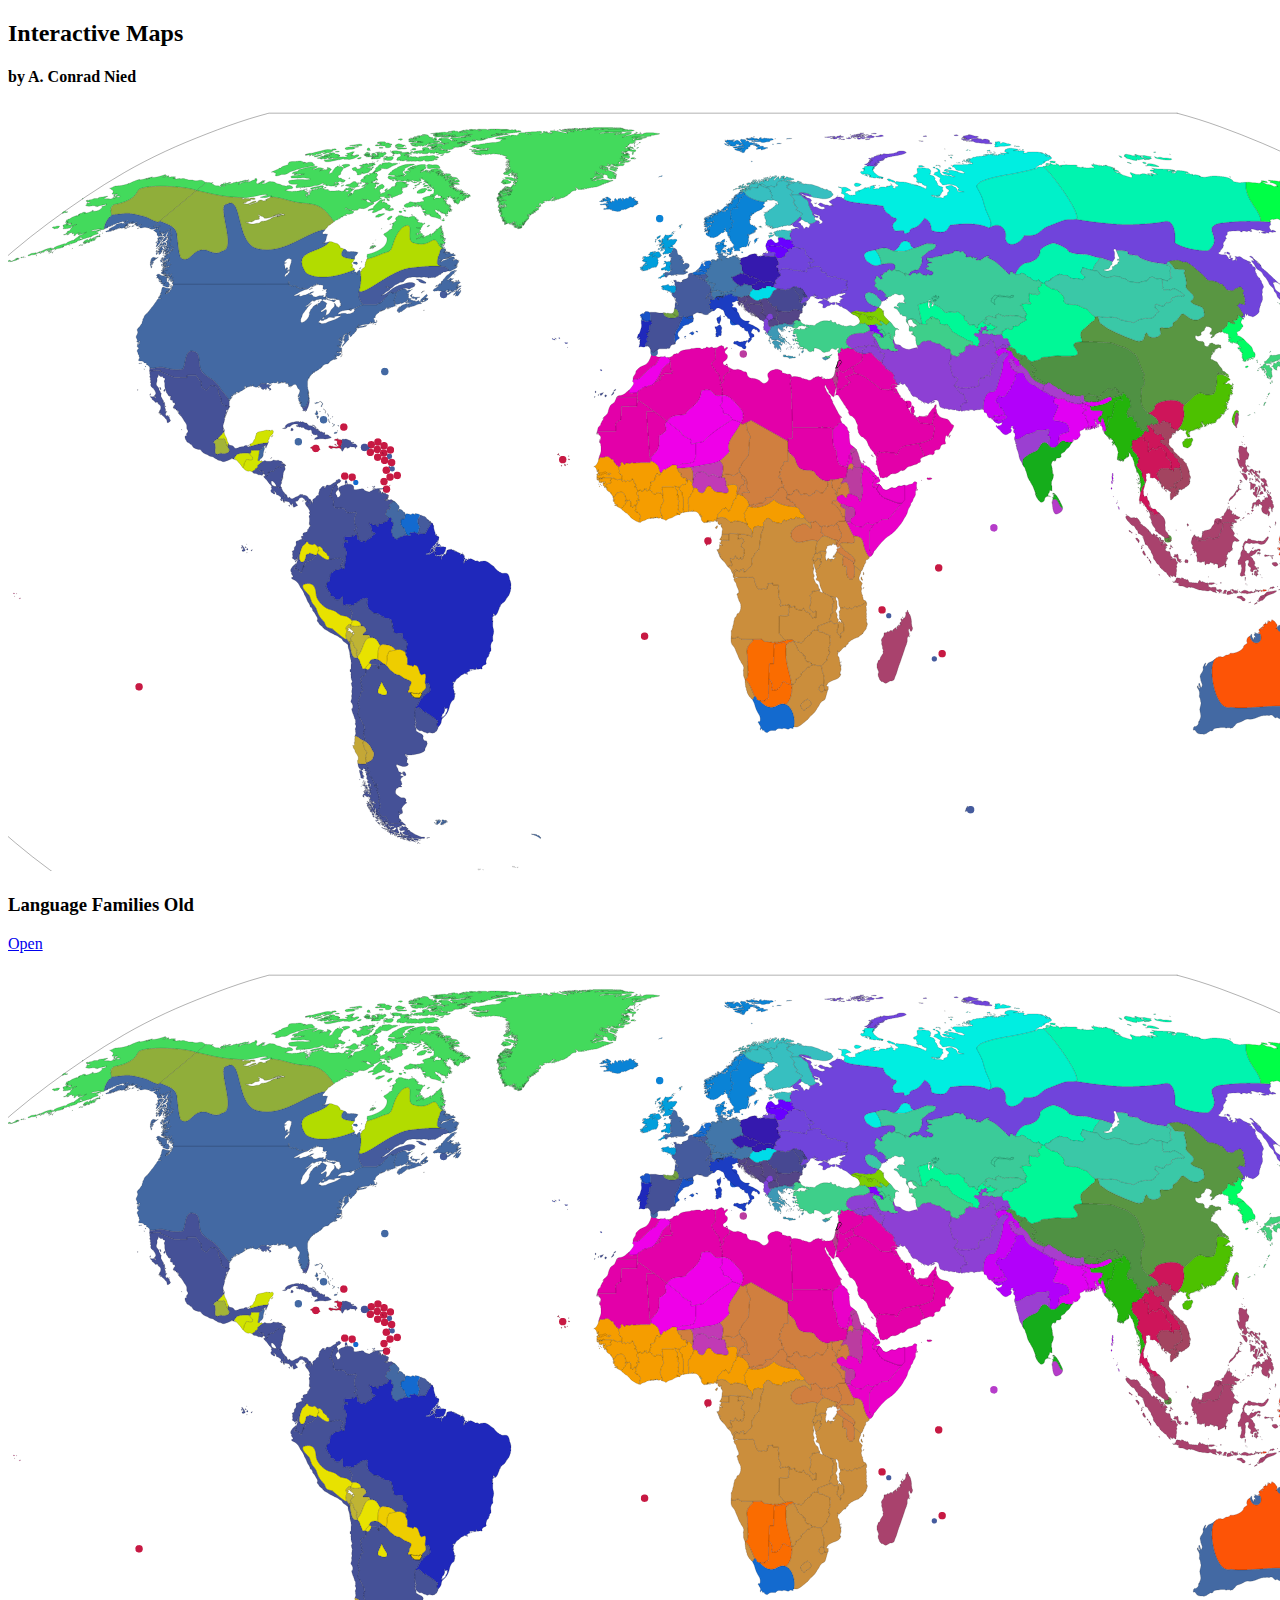
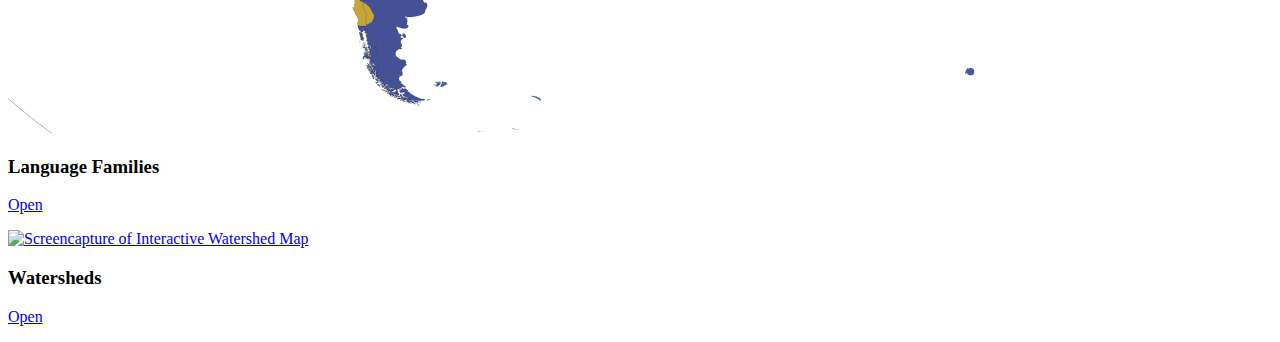
==== index.html @ 42544357 "Original Language Map & Refractored Language Map" ====
<!doctype html>

<html>

<!--
    Made by Alexander Conrad Nied
    Adapted from code from...
  Congle Zhang and Conrad Nied's CSE512 Assignment 3
  Designed 2014-01-29 to 2014-02-10
-->

<head>
    <title> Interactive Maps </title>

    <!-- External Stylesheets -->
    <link rel="stylesheet" type='text/css' href="lib/bootstrap-3.3.6-dist/css/bootstrap.min.css">
    <link rel="stylesheet" type='text/css' href="lib/bootstrap-3.3.6-dist/css/bootstrap-theme.css">
    
    <!-- External Javascript -->
    <script src="lib/jquery/jquery-1.11.3.min.js"></script>
    <script src="lib/d3/d3.v3.min.js" charset="utf-8"></script>
    <script src="lib/bootstrap-3.3.6-dist/js/bootstrap.min.js"></script>
    
    <!-- Stylesheets -->
    <link rel="stylesheet" type='text/css' href="src/style.css">

    <!-- Javascript -->
    <script src="src/util.js" charset="utf-8"></script>
</head>

<body>
    <div class='container'>
        <div class='page-header'>
            <h2>Interactive Maps</h2>
            <h4>by A. Conrad Nied</h4>
        </div>
        <div class="row">
            <div class="col-xs-6 col-sm-4 col-md-3">
                <div class="thumbnail">
                    <a href='a3-anied-clzhang.html' target="_blank">
                        <img src="media/language_family_screencap_a3.png" alt="Screencapture of Old Interactive Language Family Map">
                    </a>
                    <div class="caption">
                        <h3>Language Families Old</h3>
                        <p></p>
                        <p>
                            <a href="a3-anied-clzhang.html" class="btn btn-primary" role="button" target="_blank">Open</a>
                        </p>
                    </div>
                </div>
            </div>
            <div class="col-xs-6 col-sm-4 col-md-3">
                <div class="thumbnail">
                    <a href='language.html' target="_blank">
                        <img src="media/language_family_screencap_a3.png" alt="Screencapture of Interactive Language Family Map">
                    </a>
                    <div class="caption">
                        <h3>Language Families</h3>
                        <p></p>
                        <p>
                            <a href="language.html" class="btn btn-primary" role="button" target="_blank">Open</a>
                        </p>
                    </div>
                </div>
            </div>
            <div class="col-xs-6 col-sm-4 col-md-3">
                <div class="thumbnail">
                    <a href='water.html' target="_blank">
                        <img src="media/raw/Ocean_drainage.png" alt="Screencapture of Interactive Watershed Map">
                    </a>
                    <div class="caption">
                        <h3>Watersheds</h3>
                        <p></p>
                        <p>
                            <a href="water.html" class="btn btn-primary" role="button" target="_blank">Open</a>
                        </p>
                    </div>
                </div>
            </div>
        </div>
    </div>

</body>
</html>
---- src/style.css ----
path {
    stroke: #000;
    stroke-width: 1.5;
    cursor: pointer;
}

.tooltip {
    position: fixed;
    background: white;
    border-width: 1px;
    border-style: ridge;
    border-radius: 8px;
    pointer-events: none;
    opacity: 0;
    z-index: 20;
    text-transform: capitalize;
    padding-bottom: 5px;
}
.tooltip td, .tooltip th {
    padding: 5px 5px 0px 5px;
    max-width: 300px;
}


.wheel-wedge {
    stroke-width: 0.5;
    cursor: zoom-in;
}
.wheel-label {
    font-size: 0.5em;
    /*font-weight: bold;*/
    alignment-baseline: middle;
}
/*.wheel-label-bright {
    fill: white;
}*/
.wheel-label-word1 {
    alignment-baseline: after-edge;
}
.wheel-label-word2 {
    alignment-baseline: before-edge;
}
.wheel-label-back {
    stroke: white;
    stroke-width: 3px;
}
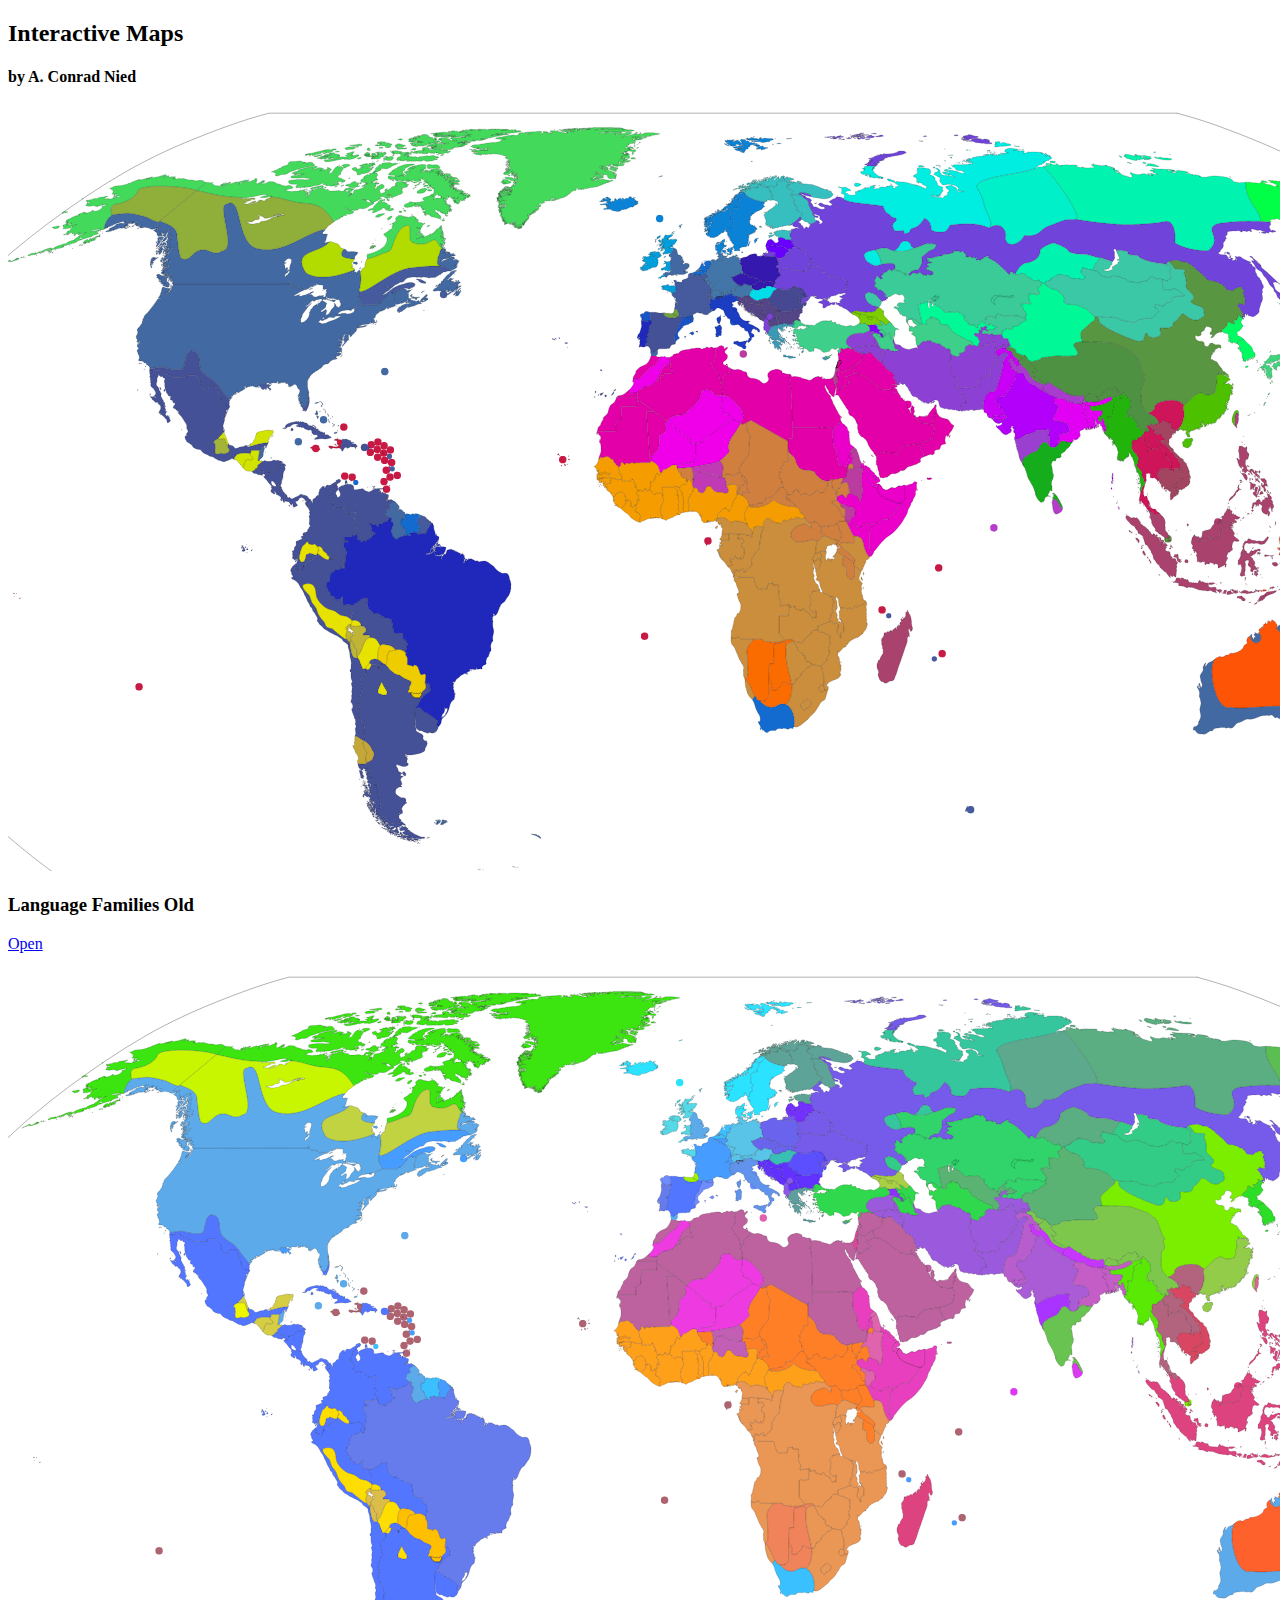
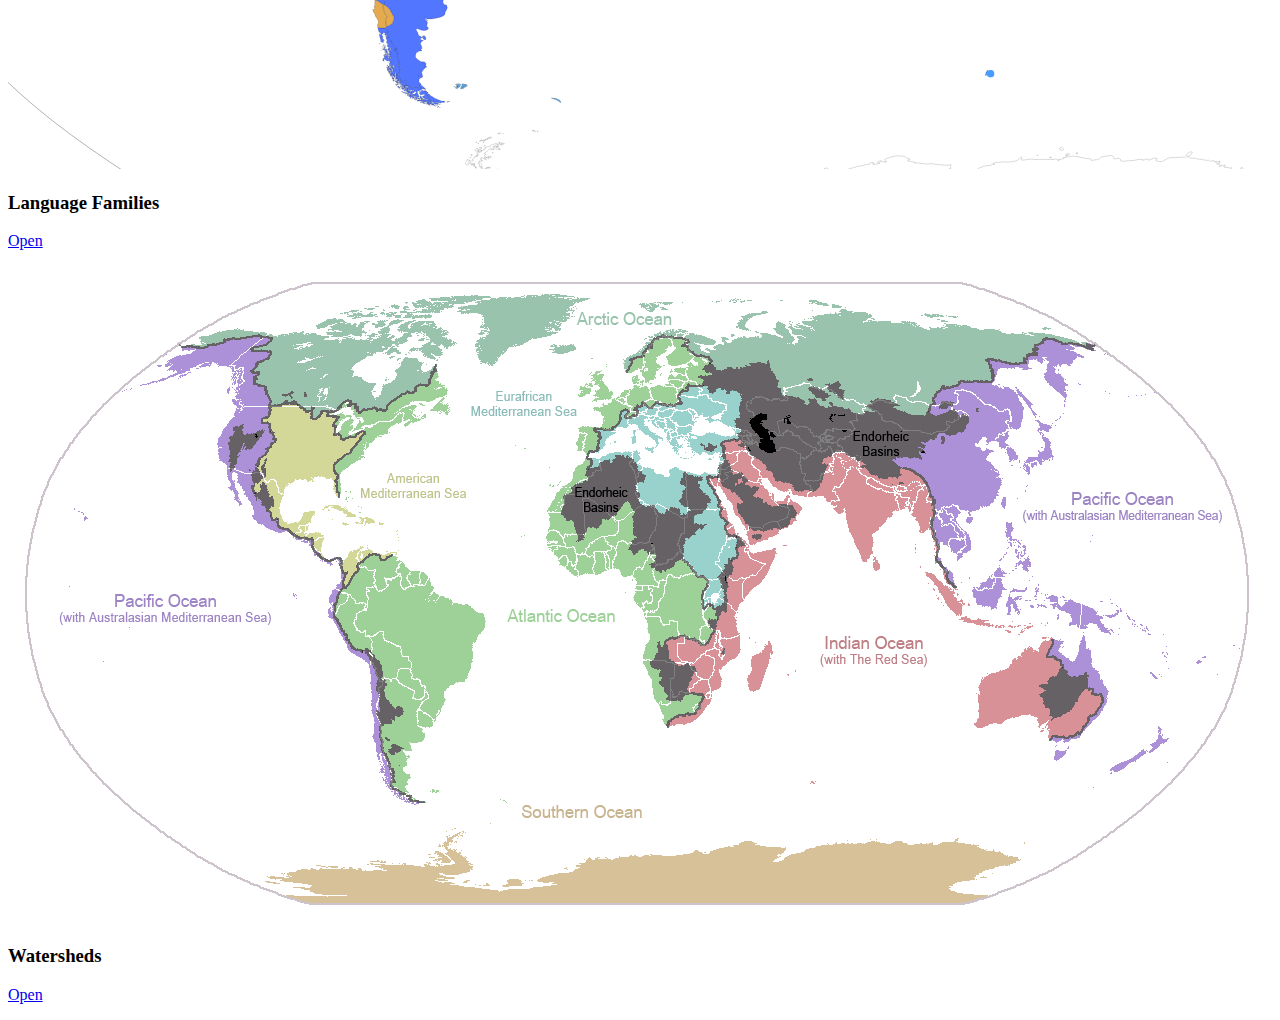
==== commit 8b45c72a: "Adding raw content, working on land and water designs" ====
--- a/index.html
+++ b/index.html
@@ -52,7 +52,7 @@
             <div class="col-xs-6 col-sm-4 col-md-3">
                 <div class="thumbnail">
                     <a href='language.html' target="_blank">
-                        <img src="media/language_family_screencap_a3.png" alt="Screencapture of Interactive Language Family Map">
+                        <img src="media/language_screencap.png" alt="Screencapture of Interactive Language Family Map">
                     </a>
                     <div class="caption">
                         <h3>Language Families</h3>
@@ -66,7 +66,7 @@
             <div class="col-xs-6 col-sm-4 col-md-3">
                 <div class="thumbnail">
                     <a href='water.html' target="_blank">
-                        <img src="media/raw/Ocean_drainage.png" alt="Screencapture of Interactive Watershed Map">
+                        <img src="data/raw/water/Ocean_drainage.png" alt="Screencapture of Interactive Watershed Map">
                     </a>
                     <div class="caption">
                         <h3>Watersheds</h3>
--- a/src/style.css
+++ b/src/style.css
@@ -30,6 +30,8 @@
     font-size: 0.5em;
     /*font-weight: bold;*/
     alignment-baseline: middle;
+    pointer-events: none;
+
 }
 /*.wheel-label-bright {
     fill: white;
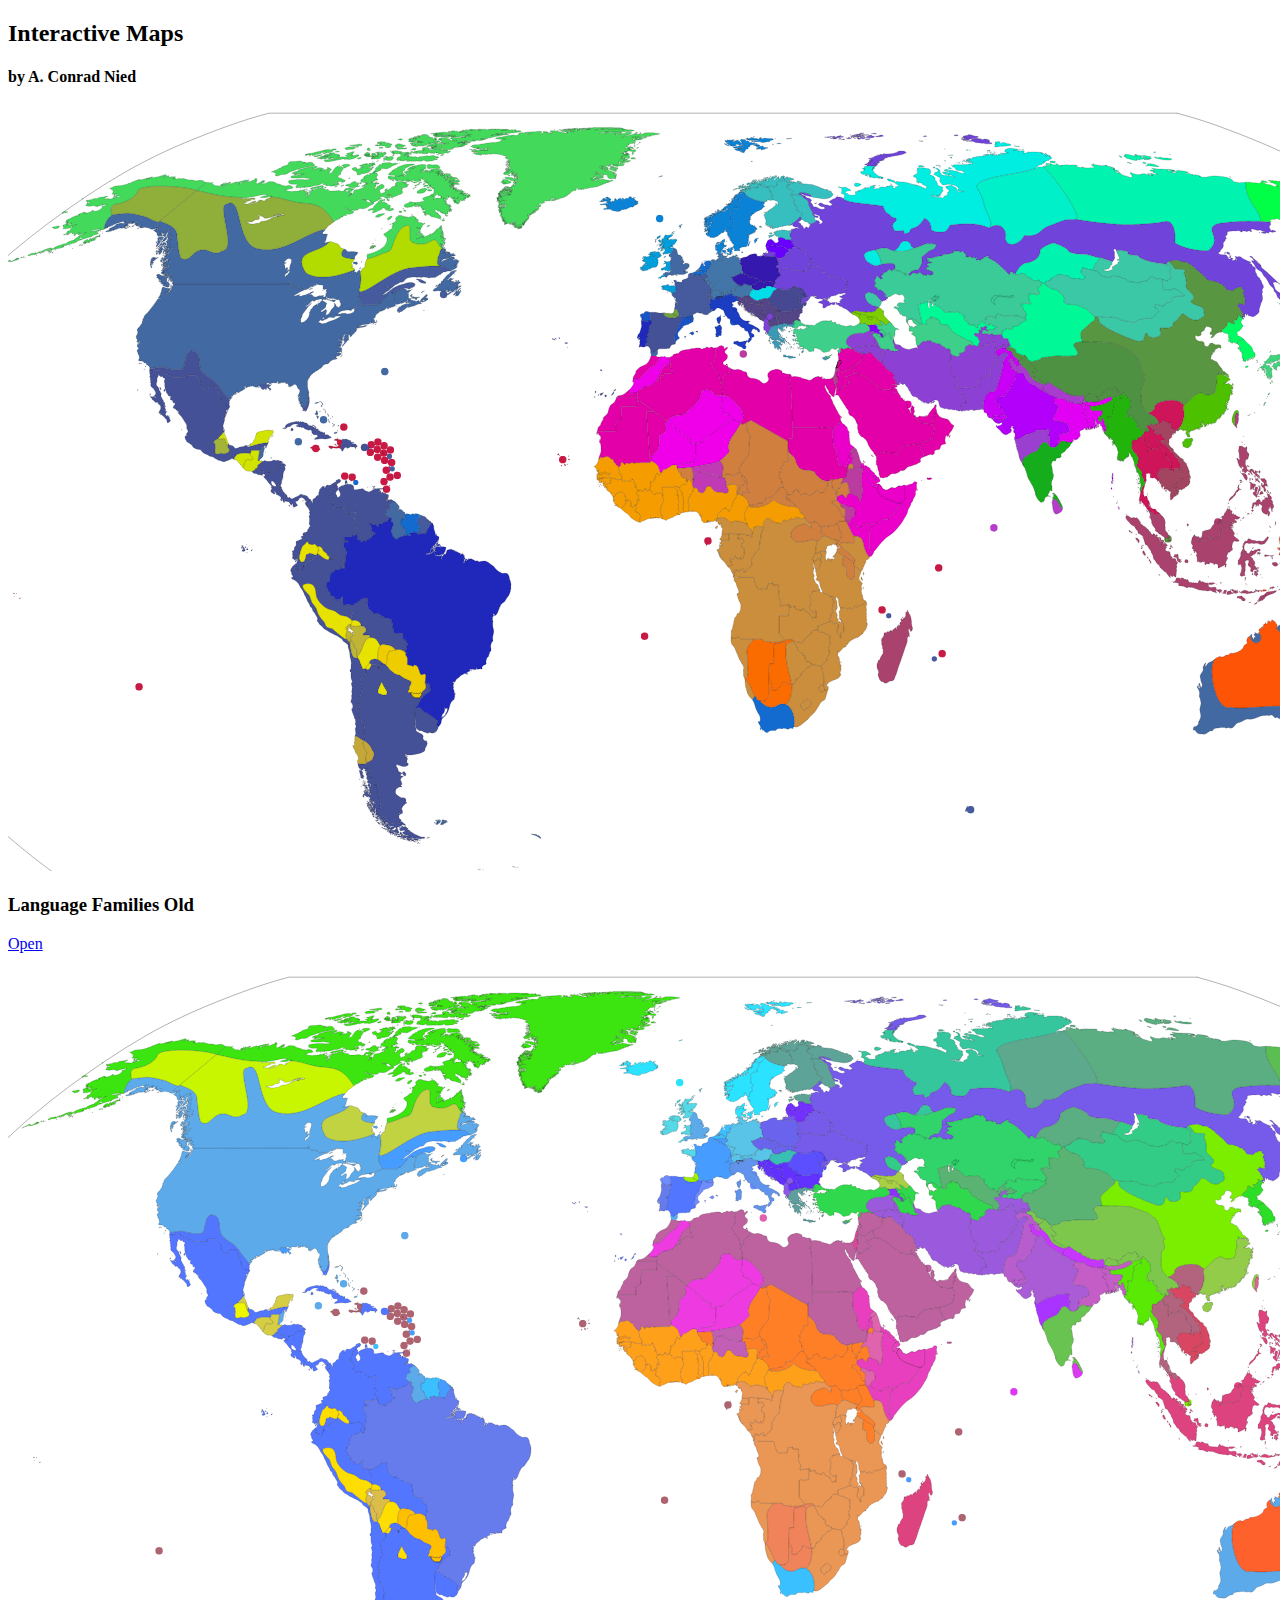
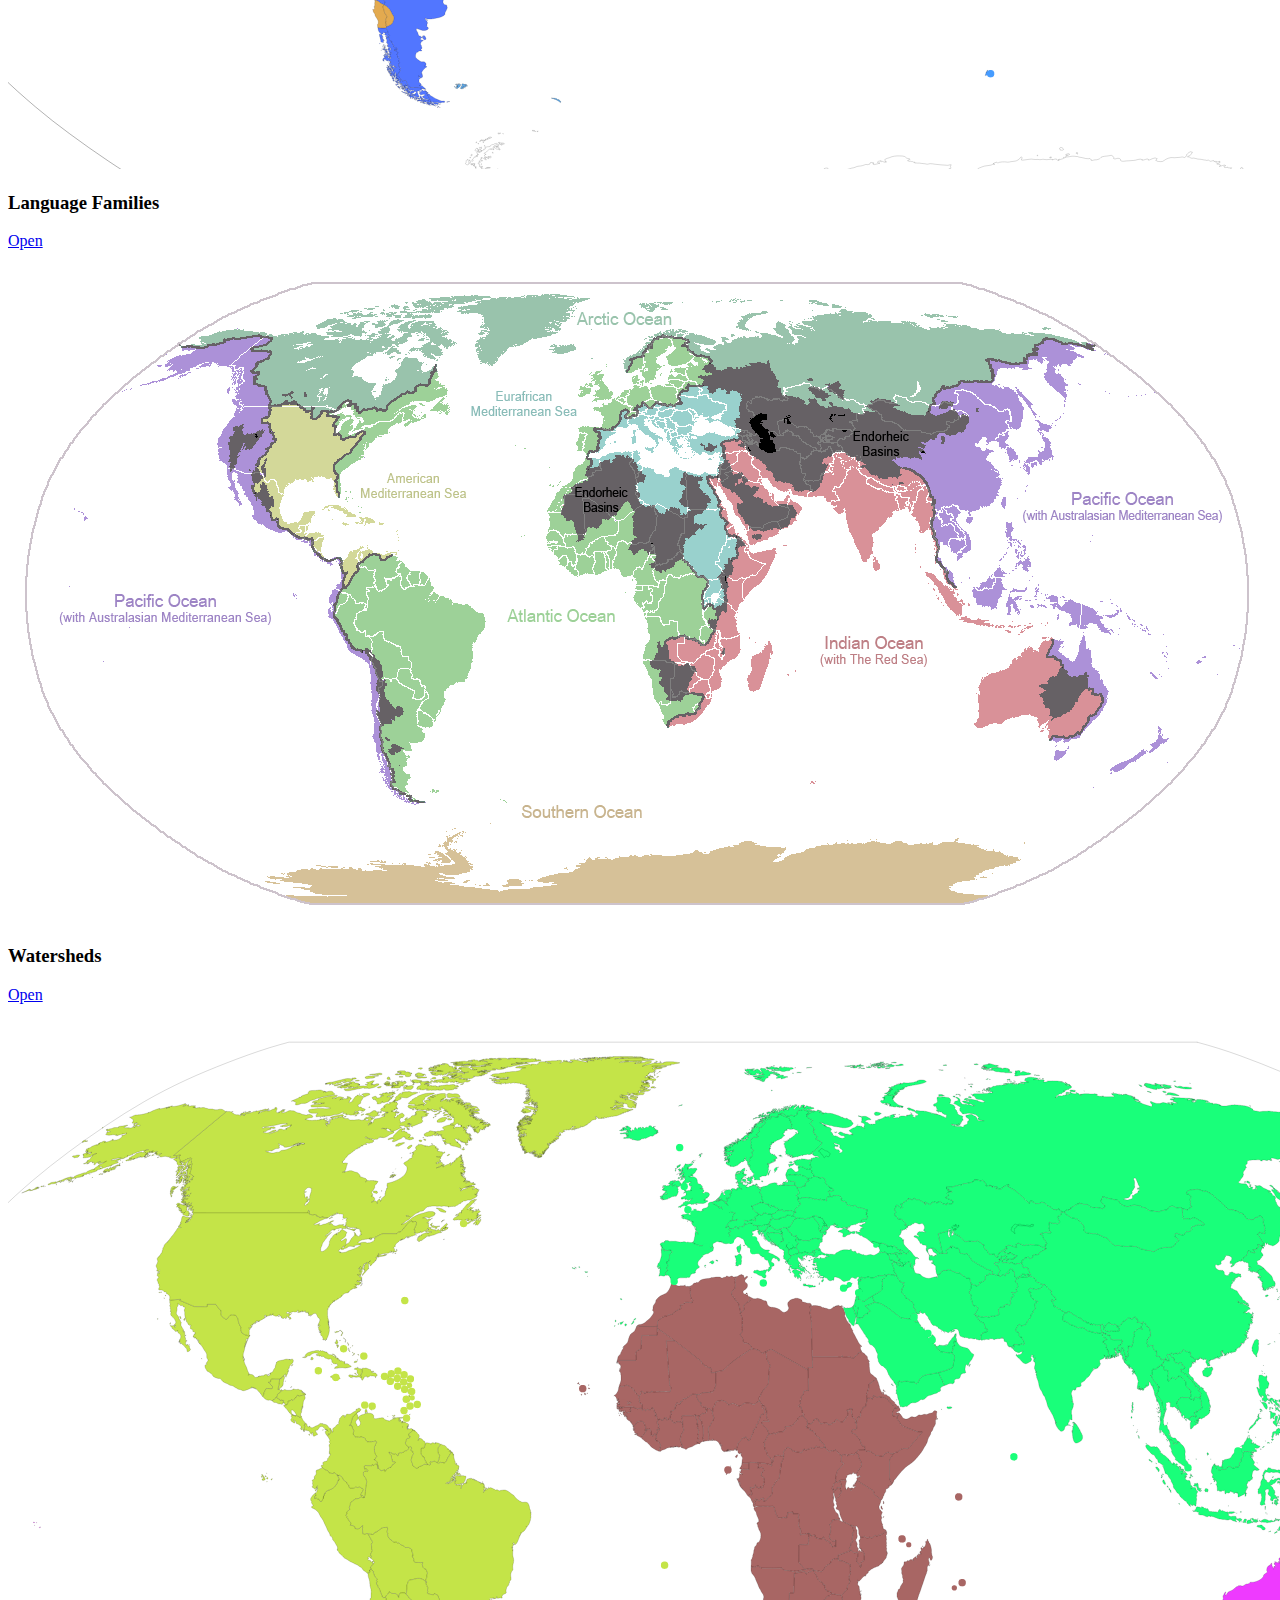
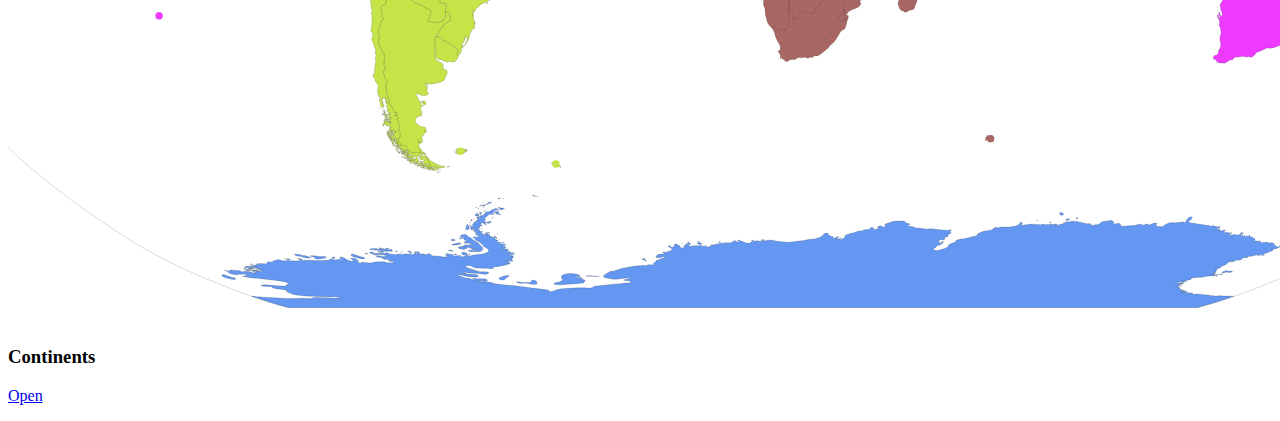
==== commit 09cd120a: "Renamed land to continents" ====
--- a/index.html
+++ b/index.html
@@ -77,6 +77,20 @@
                     </div>
                 </div>
             </div>
+            <div class="col-xs-6 col-sm-4 col-md-3">
+                <div class="thumbnail">
+                    <a href='continent.html' target="_blank">
+                        <img src="media/continents_screencap.png" alt="Screencapture of Interactive Map of Continents">
+                    </a>
+                    <div class="caption">
+                        <h3>Continents</h3>
+                        <p></p>
+                        <p>
+                            <a href="continent.html" class="btn btn-primary" role="button" target="_blank">Open</a>
+                        </p>
+                    </div>
+                </div>
+            </div>
         </div>
     </div>
 
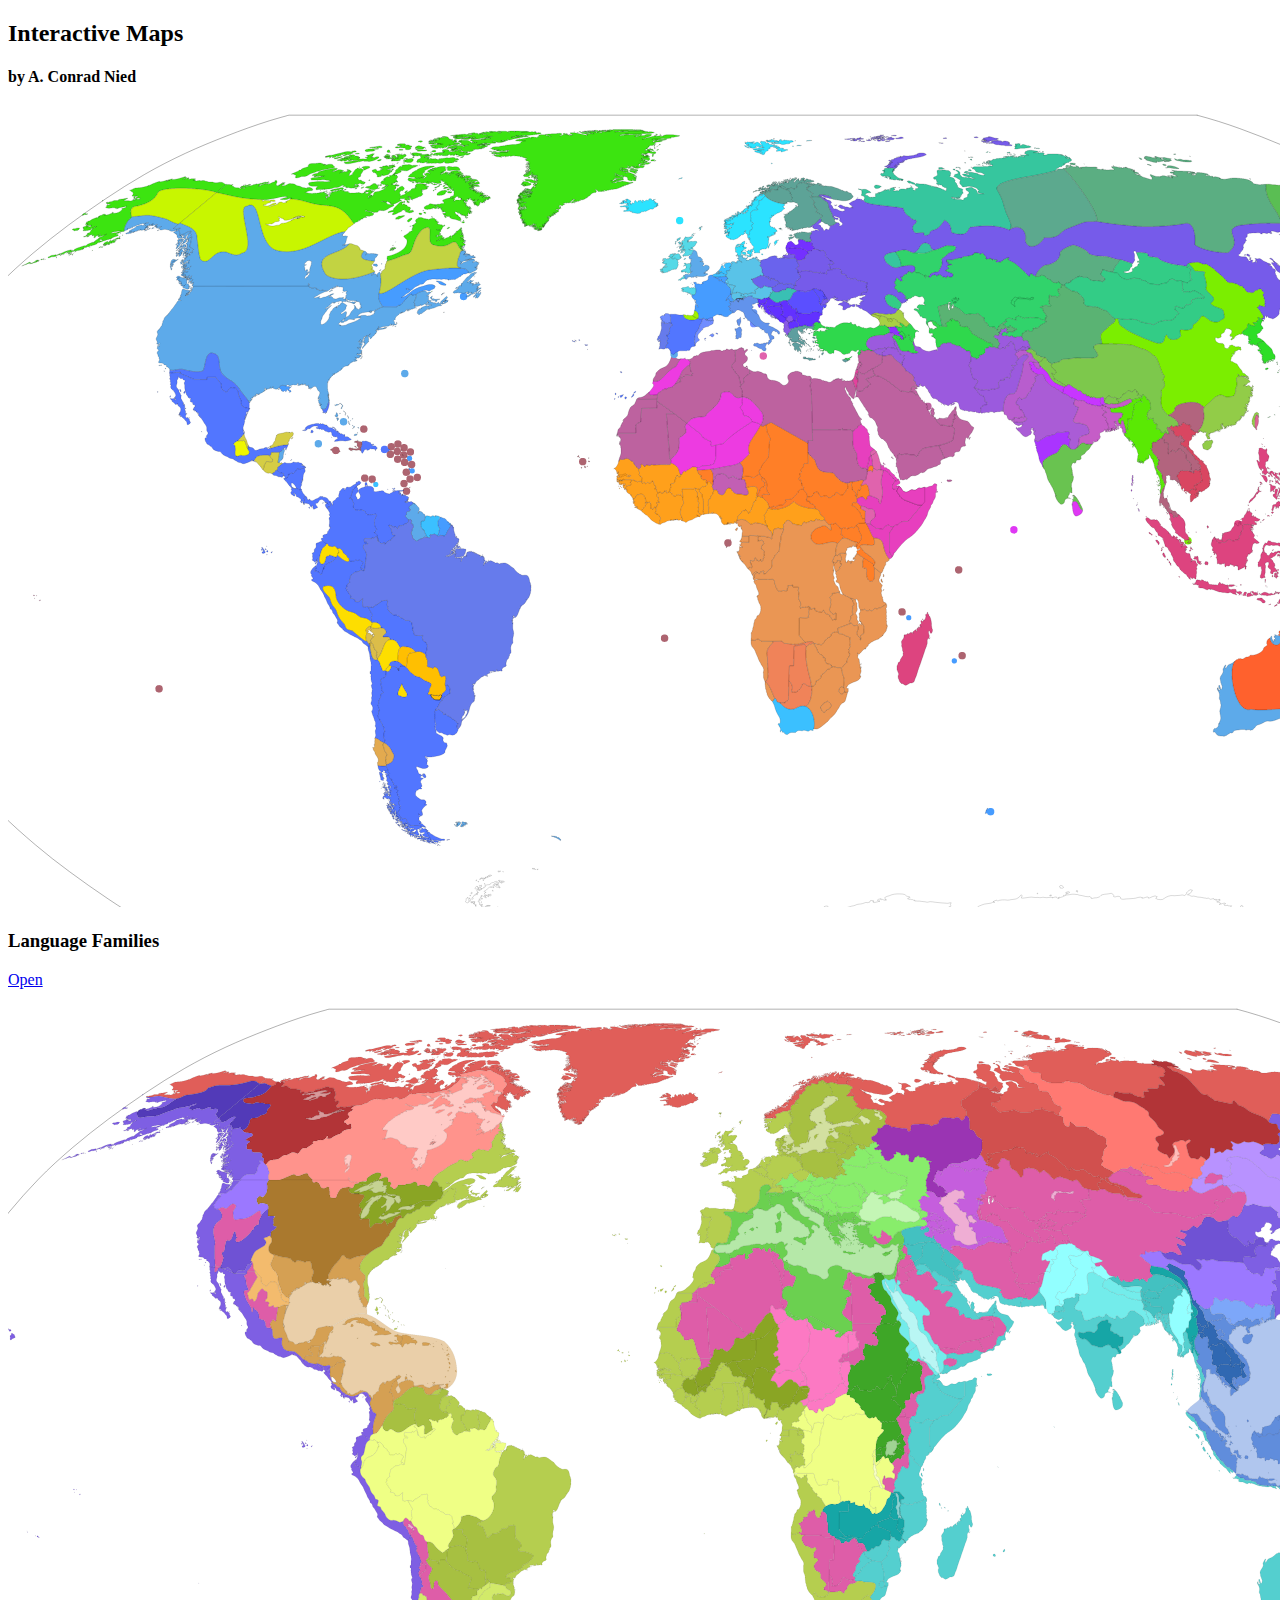
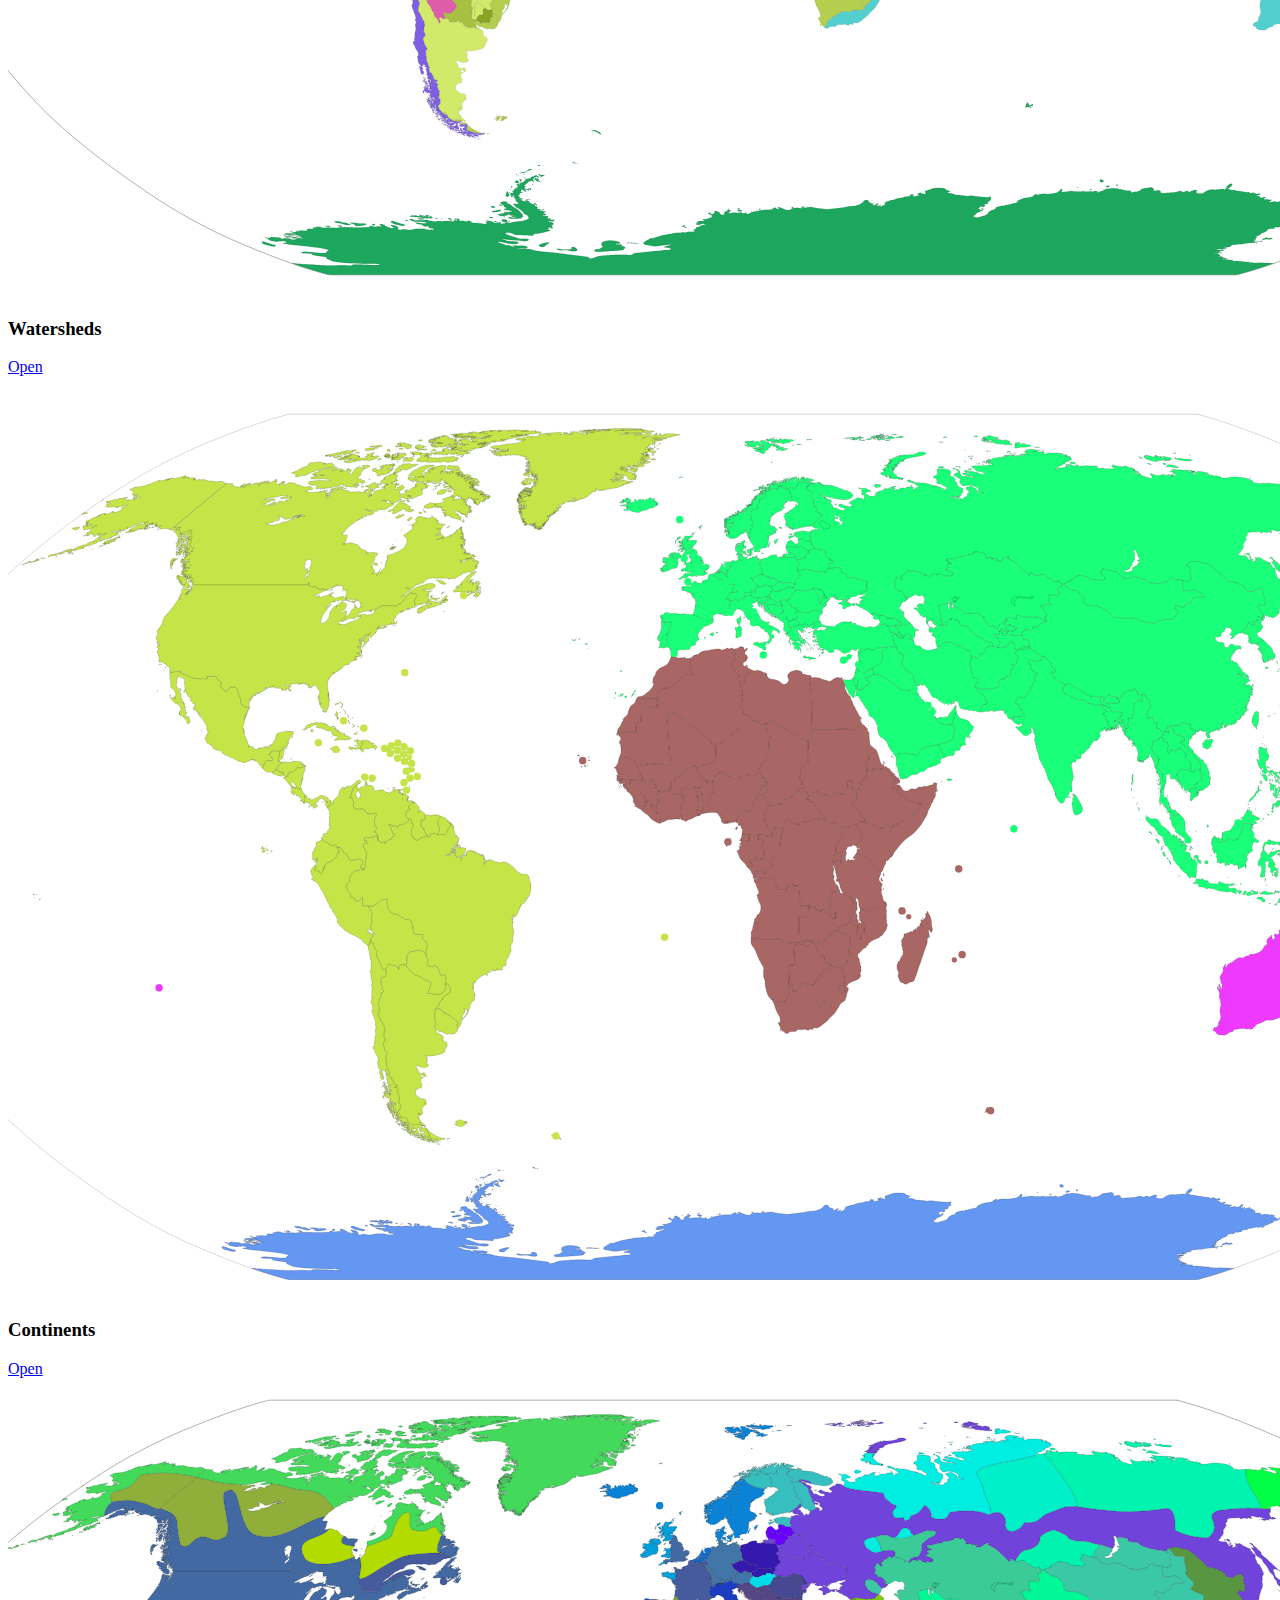
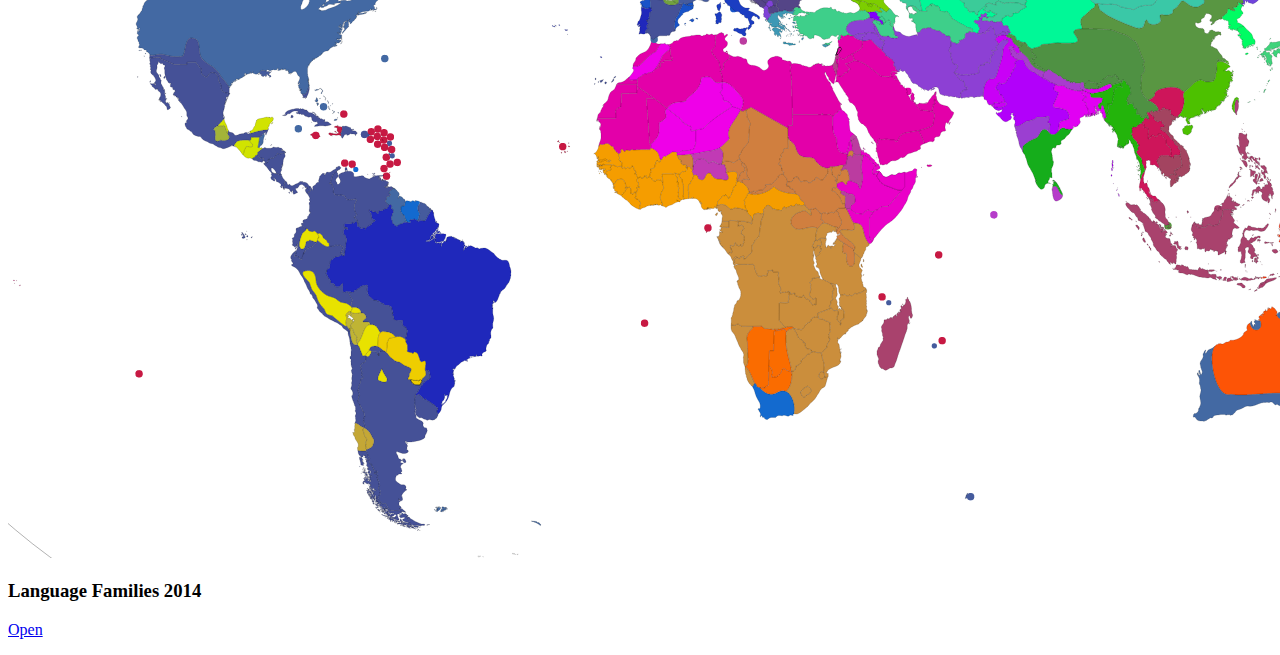
==== commit fb062fec: "Update water screenshot, update language code to water improvements" ====
--- a/index.html
+++ b/index.html
@@ -37,20 +37,6 @@
         <div class="row">
             <div class="col-xs-6 col-sm-4 col-md-3">
                 <div class="thumbnail">
-                    <a href='a3-anied-clzhang.html' target="_blank">
-                        <img src="media/language_family_screencap_a3.png" alt="Screencapture of Old Interactive Language Family Map">
-                    </a>
-                    <div class="caption">
-                        <h3>Language Families Old</h3>
-                        <p></p>
-                        <p>
-                            <a href="a3-anied-clzhang.html" class="btn btn-primary" role="button" target="_blank">Open</a>
-                        </p>
-                    </div>
-                </div>
-            </div>
-            <div class="col-xs-6 col-sm-4 col-md-3">
-                <div class="thumbnail">
                     <a href='language.html' target="_blank">
                         <img src="media/language_screencap.png" alt="Screencapture of Interactive Language Family Map">
                     </a>
@@ -66,7 +52,7 @@
             <div class="col-xs-6 col-sm-4 col-md-3">
                 <div class="thumbnail">
                     <a href='water.html' target="_blank">
-                        <img src="data/raw/water/Ocean_drainage.png" alt="Screencapture of Interactive Watershed Map">
+                        <img src="media/water_screencap.png" alt="Screencapture of Interactive Watershed Map">
                     </a>
                     <div class="caption">
                         <h3>Watersheds</h3>
@@ -91,6 +77,20 @@
                     </div>
                 </div>
             </div>
+            <div class="col-xs-6 col-sm-4 col-md-3">
+                <div class="thumbnail">
+                    <a href='a3-anied-clzhang.html' target="_blank">
+                        <img src="media/language_family_screencap_a3.png" alt="Screencapture of Old Interactive Language Family Map">
+                    </a>
+                    <div class="caption">
+                        <h3>Language Families 2014</h3>
+                        <p></p>
+                        <p>
+                            <a href="a3-anied-clzhang.html" class="btn btn-primary" role="button" target="_blank">Open</a>
+                        </p>
+                    </div>
+                </div>
+            </div>
         </div>
     </div>
 
--- a/src/style.css
+++ b/src/style.css
@@ -2,6 +2,9 @@
     stroke: #000;
     stroke-width: 1.5;
     cursor: pointer;
+}
+.zone {
+    stroke-opacity: 0.5;
 }
 
 .tooltip {
@@ -45,4 +48,12 @@
 .wheel-label-back {
     stroke: white;
     stroke-width: 3px;
+}
+
+.Body-Of-Water {
+    opacity: 0.5;
+}
+
+svg image {
+    display: none;
 }